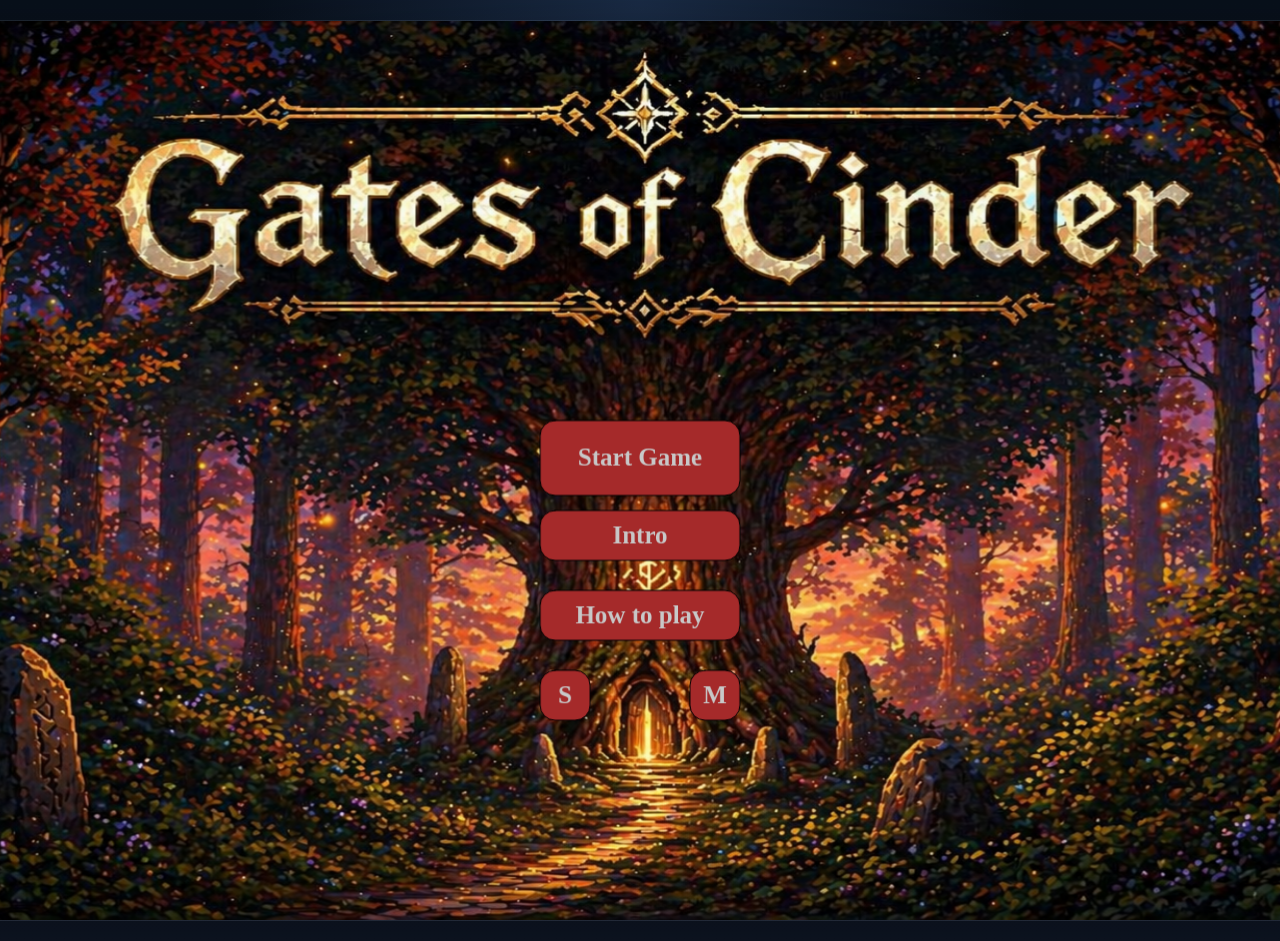
==== index.html @ 78a1cdd3 "Modify various aspects of the menu screens, updating images, narration, text, overlays, themes etc" ====
<!DOCTYPE html>
<html lang="zh-CN">
<head>
    <meta charset="UTF-8" />
    <meta name="viewport" content="width=device-width, initial-scale=1.0" />
    <title>Defense Prototype</title>
    <style>
        :root {
            color-scheme: dark;
            font-family: "Segoe UI", sans-serif;
            background: #08101b;
        }

        * {
            box-sizing: border-box;
        }

        body {
            margin: 0;
            min-height: 100vh;
            display: flex;
            align-items: center;
            justify-content: center;
            background:
                radial-gradient(circle at top, rgba(48, 77, 122, 0.45), transparent 34%),
                linear-gradient(180deg, #08101b 0%, #0f1726 100%);
            color: #e4eef8;
        }

        main {
            width: 1640px;
            padding: 20px;
        }

        #app {
            width: 1600px;
            margin: 0 auto;
            border: 1px solid rgba(255, 255, 255, 0.08);
            border-radius: 18px;
            overflow: hidden;
            box-shadow: 0 24px 80px rgba(0, 0, 0, 0.35);
        }

        canvas {
            display: block;
            width: 100% !important;
            height: auto !important;
        }

        .help {
            width: 1600px;
            margin: 14px auto 0;
            padding: 12px 16px;
            border-radius: 14px;
            background: rgba(11, 18, 31, 0.72);
            color: #b4c4d8;
            font-size: 14px;
            line-height: 1.6;
        }
    </style>
</head>
<body>
    <main>
        <div id="app"></div>
    </main>

    <script src="./Library/p5.js"></script>
    <script src="./Library/p5.sound.js"></script>
    <script src="./FrontEnd/Button.js"></script>
    <script src="./FrontEnd/scenes/MapOneScene.js"></script>
    <script src="./FrontEnd/scenes/MenuScene.js"></script>
    <script src="./FrontEnd/scenes/IntroScene.js"></script>
        <script src="./FrontEnd/scenes/InstructionScene.js"></script>
    <script src="./FrontEnd/scenes/SelectCharacterScene.js"></script>
    <script src="./FrontEnd/scenes/SelectDifficultyScene.js"></script>
    <script type="module" src="./FrontEnd/Main.js"></script>
    
</body>
</html>
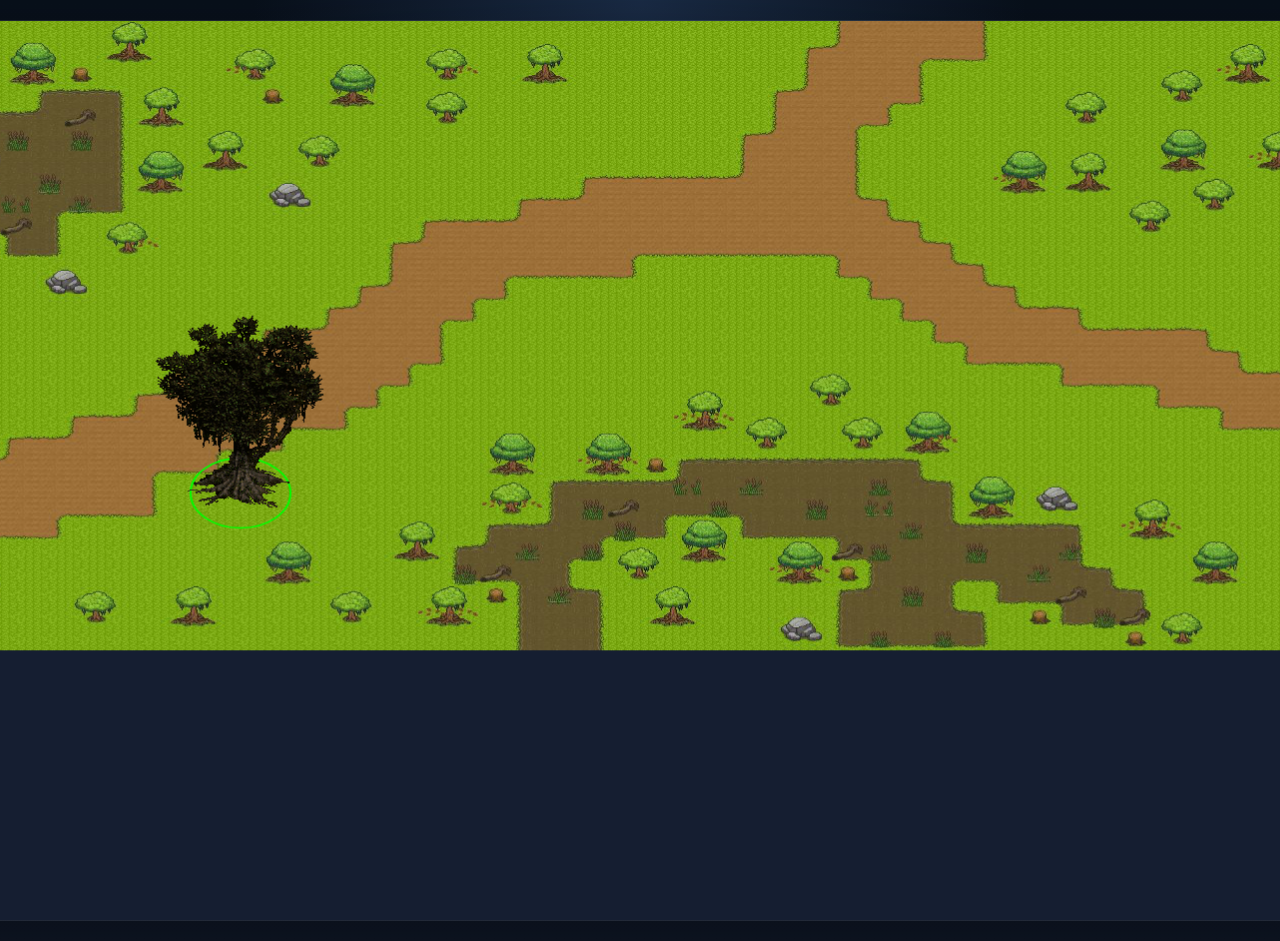
==== commit 171801e9: "Merged multi-thread and main manually." ====
--- a/index.html
+++ b/index.html
@@ -64,16 +64,18 @@
         <div id="app"></div>
     </main>
 
-    <script src="./Library/p5.js"></script>
-    <script src="./Library/p5.sound.js"></script>
-    <script src="./FrontEnd/Button.js"></script>
-    <script src="./FrontEnd/scenes/MapOneScene.js"></script>
-    <script src="./FrontEnd/scenes/MenuScene.js"></script>
-    <script src="./FrontEnd/scenes/IntroScene.js"></script>
-        <script src="./FrontEnd/scenes/InstructionScene.js"></script>
-    <script src="./FrontEnd/scenes/SelectCharacterScene.js"></script>
-    <script src="./FrontEnd/scenes/SelectDifficultyScene.js"></script>
-    <script type="module" src="./FrontEnd/Main.js"></script>
+    <script src="src/Library/p5.js"></script>
+    <script src="src/Library/p5.sound.js"></script>
+    <script src="src/Library/Midi.js"></script>
+    <script src="src/Library/Tone.js"></script>
+    <script src="src/FrontEnd/Button.js"></script>
+    <script src="src/FrontEnd/scenes/MapOneScene.js"></script>
+    <script src="src/FrontEnd/scenes/MenuScene.js"></script>
+    <script src="src/FrontEnd/scenes/IntroScene.js"></script>
+    <script src="src/FrontEnd/scenes/SelectCharacterScene.js"></script>
+    <script src="src/FrontEnd/scenes/SelectDifficultyScene.js"></script>
+    <script type="module" src="src/FrontEnd/Main.js"></script>
+
     
 </body>
 </html>
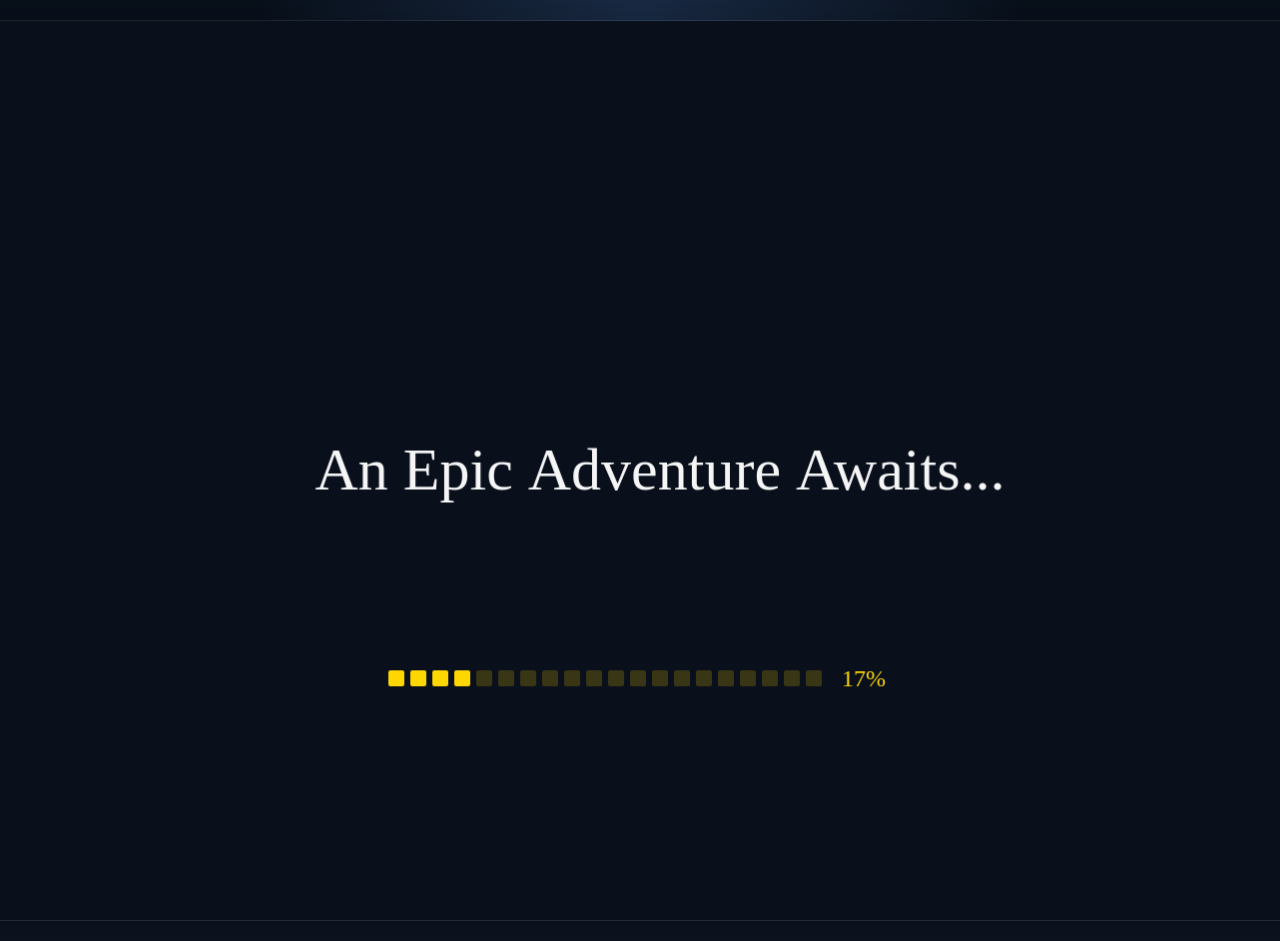
==== commit 3e52ed05: "added loading screen" ====
--- a/index.html
+++ b/index.html
@@ -64,18 +64,17 @@
         <div id="app"></div>
     </main>
 
-    <script src="src/Library/p5.js"></script>
-    <script src="src/Library/p5.sound.js"></script>
-    <script src="src/Library/Midi.js"></script>
-    <script src="src/Library/Tone.js"></script>
-    <script src="src/FrontEnd/Button.js"></script>
-    <script src="src/FrontEnd/scenes/MapOneScene.js"></script>
-    <script src="src/FrontEnd/scenes/MenuScene.js"></script>
-    <script src="src/FrontEnd/scenes/IntroScene.js"></script>
-    <script src="src/FrontEnd/scenes/SelectCharacterScene.js"></script>
-    <script src="src/FrontEnd/scenes/SelectDifficultyScene.js"></script>
-    <script type="module" src="src/FrontEnd/Main.js"></script>
-
+    <script src="./Library/p5.js"></script>
+    <script src="./Library/p5.sound.js"></script>
+    <script src="./FrontEnd/scenes/LoadingScene.js"></script>
+    <script src="./FrontEnd/Button.js"></script>
+    <script src="./FrontEnd/scenes/MapOneScene.js"></script>
+    <script src="./FrontEnd/scenes/MenuScene.js"></script>
+    <script src="./FrontEnd/scenes/IntroScene.js"></script>
+        <script src="./FrontEnd/scenes/InstructionScene.js"></script>
+    <script src="./FrontEnd/scenes/SelectCharacterScene.js"></script>
+    <script src="./FrontEnd/scenes/SelectDifficultyScene.js"></script>
+    <script type="module" src="./FrontEnd/Main.js"></script>
     
 </body>
 </html>
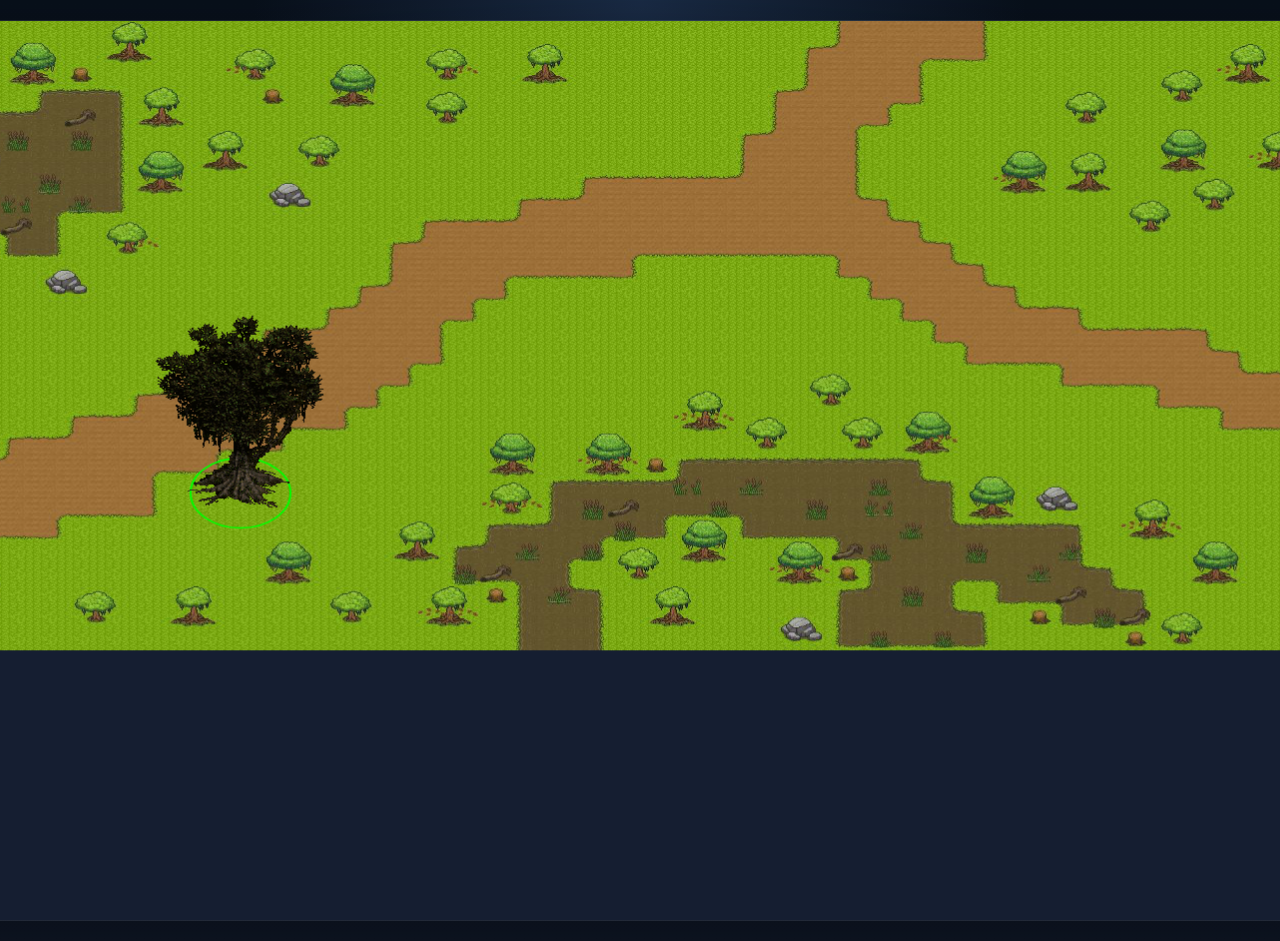
==== commit 1410c4d7: "WIP: integrated all code changes made to front end by Dani and myself over the weekend, EXCEPT for a" ====
--- a/index.html
+++ b/index.html
@@ -64,17 +64,20 @@
         <div id="app"></div>
     </main>
 
-    <script src="./Library/p5.js"></script>
-    <script src="./Library/p5.sound.js"></script>
+    <script src="src/Library/p5.js"></script>
+    <script src="src/Library/p5.sound.js"></script>
+    <script src="src/Library/Midi.js"></script>
+    <script src="src/Library/Tone.js"></script>
+    <script src="src/FrontEnd/Button.js"></script>
+    <script src="src/FrontEnd/scenes/MapOneScene.js"></script>
+    <script src="src/FrontEnd/scenes/MenuScene.js"></script>
+    <script src="src/FrontEnd/scenes/IntroScene.js"></script>
+    <script src="src/FrontEnd/scenes/SelectCharacterScene.js"></script>
+    <script src="src/FrontEnd/scenes/SelectDifficultyScene.js"></script>
+    <script src="./FrontEnd/scenes/InstructionScene.js"></script>
     <script src="./FrontEnd/scenes/LoadingScene.js"></script>
-    <script src="./FrontEnd/Button.js"></script>
-    <script src="./FrontEnd/scenes/MapOneScene.js"></script>
-    <script src="./FrontEnd/scenes/MenuScene.js"></script>
-    <script src="./FrontEnd/scenes/IntroScene.js"></script>
-        <script src="./FrontEnd/scenes/InstructionScene.js"></script>
-    <script src="./FrontEnd/scenes/SelectCharacterScene.js"></script>
-    <script src="./FrontEnd/scenes/SelectDifficultyScene.js"></script>
-    <script type="module" src="./FrontEnd/Main.js"></script>
+    <script type="module" src="src/FrontEnd/Main.js"></script>
+
     
 </body>
 </html>
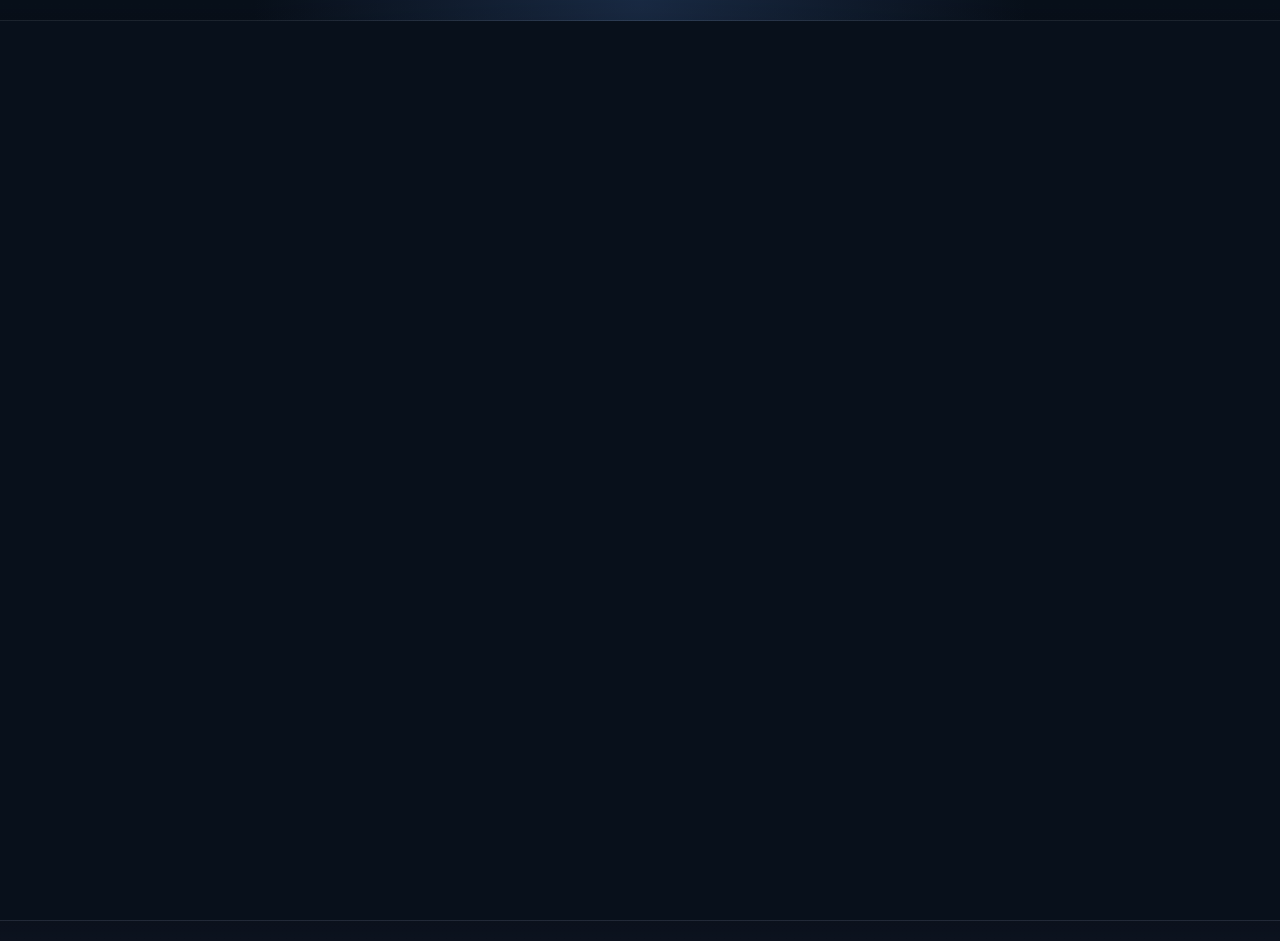
==== commit 2ecf38db: "Combined the Menu and Game Instance" ====
--- a/index.html
+++ b/index.html
@@ -46,17 +46,6 @@
             width: 100% !important;
             height: auto !important;
         }
-
-        .help {
-            width: 1600px;
-            margin: 14px auto 0;
-            padding: 12px 16px;
-            border-radius: 14px;
-            background: rgba(11, 18, 31, 0.72);
-            color: #b4c4d8;
-            font-size: 14px;
-            line-height: 1.6;
-        }
     </style>
 </head>
 <body>
@@ -69,13 +58,11 @@
     <script src="src/Library/Midi.js"></script>
     <script src="src/Library/Tone.js"></script>
     <script src="src/FrontEnd/Button.js"></script>
-    <script src="src/FrontEnd/scenes/MapOneScene.js"></script>
-    <script src="src/FrontEnd/scenes/MenuScene.js"></script>
-    <script src="src/FrontEnd/scenes/IntroScene.js"></script>
-    <script src="src/FrontEnd/scenes/SelectCharacterScene.js"></script>
-    <script src="src/FrontEnd/scenes/SelectDifficultyScene.js"></script>
-    <script src="./FrontEnd/scenes/InstructionScene.js"></script>
-    <script src="./FrontEnd/scenes/LoadingScene.js"></script>
+    <script src="src/FrontEnd/Scenes/MapOneScene.js"></script>
+    <script src="src/FrontEnd/Scenes/MenuScene.js"></script>
+    <script src="src/FrontEnd/Scenes/IntroScene.js"></script>
+    <script src="src/FrontEnd/Scenes/SelectCharacterScene.js"></script>
+    <script src="src/FrontEnd/Scenes/SelectDifficultyScene.js"></script>
     <script type="module" src="src/FrontEnd/Main.js"></script>
 
     
